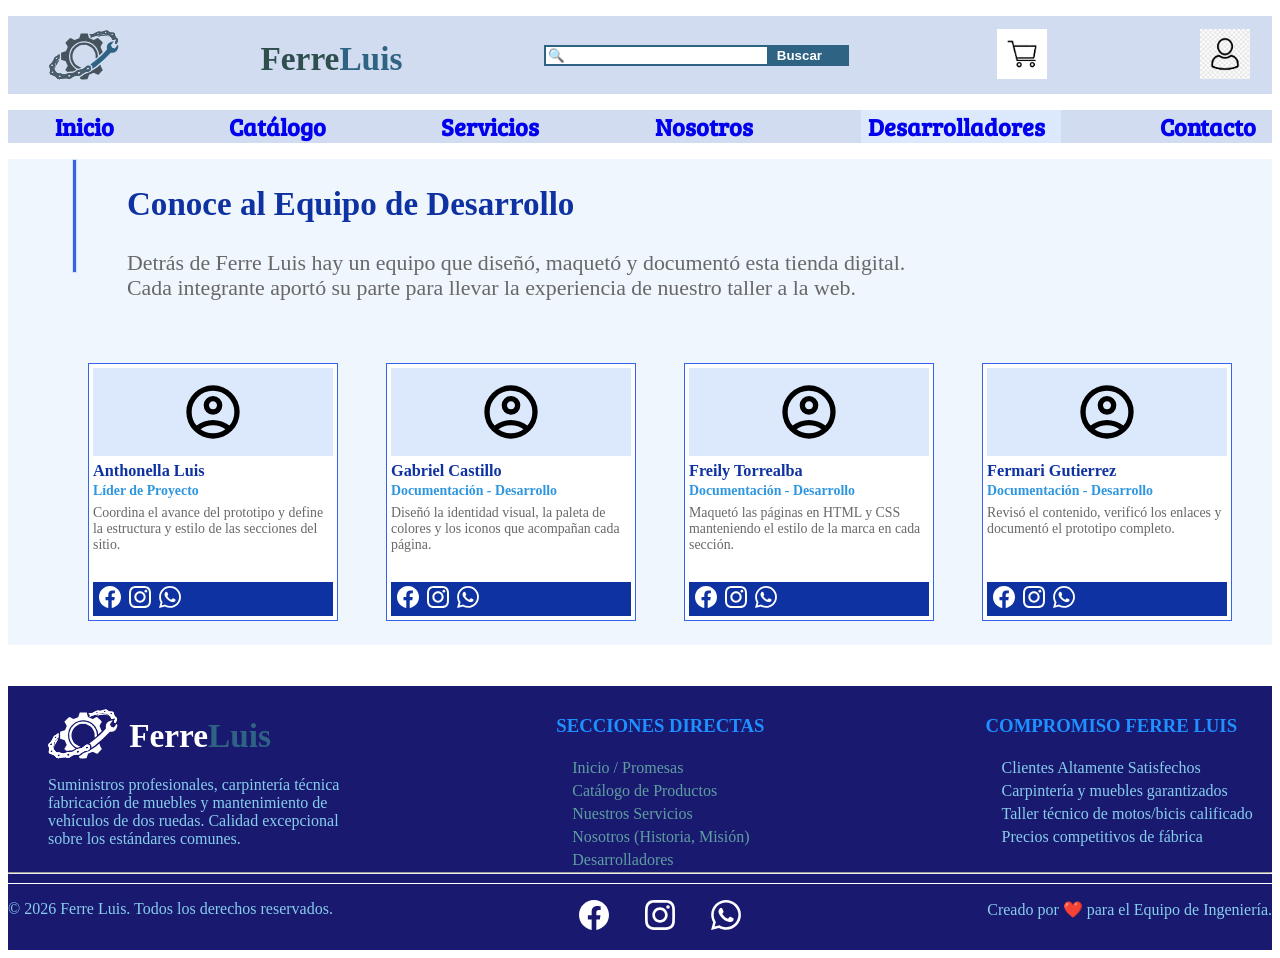
==== desarrolladores.html @ fba2d0c1 "Primer Commit del Proyecto. Se agregó el index, carpetas contenedoras de recursos (css,fonts,imgs) a" ====
<!DOCTYPE html>
<html lang="es">
  <head>
    <meta charset="UTF-8"/>
    <!--deshabilitar el escalado automático de la página web para mayor control de las posiciones
      <meta name="viewport" content="width=device-width, initial-scale=1.0"/>-->
      <link rel="stylesheet" href="style_header_footer.css"/>
      <link rel="stylesheet" href="style_desarrolladores.css"/>
    <title>Desarrolladores</title>
  </head>
  <body>
    <header>
      <ul id="topbar">
        <li class="topbar_box">
          <img id="company_logo" src="IMG/SVG/Logo.svg" alt="Logo"></img>
        </li>
        <li class="topbar_box">
          <h1 class="company_name_ferre">Ferre</h1>
        </li>
        <li class="topbar_box">
          <input class="search_bar" type="text" placeholder="🔍"><button class="search_bar">Buscar</button>
        </li>
        <li class="topbar_box">
          <button class="direct_access"><img src="IMG/cart.png" alt="Compra" width="50px" height="50px"></img></button>
        </li>
        <li class="topbar_box">
          <button class="direct_access"><img src="IMG/profile.jpg" alt="Registro" width="50px" height="50px"></img></button>
        </li>
      </ul>
      <!--comienza la barra de navegacion-->
      <nav>
        <ul id="topbar">
          <li class="topbar_box">
            <h2 class="topbar_text"><a class="topbar_link" href="index.html">Inicio</a></h2>
          </li>
          <li class="topbar_box">
            <h2 class="topbar_text"><a class="topbar_link" href="index.html#catalogo">Catálogo</a></h2>
          </li>
          <li class="topbar_box">
            <h2 class="topbar_text"><a class="topbar_link" href="servicio.html">Servicios</a></h2>
          </li>
          <li class="topbar_box">
            <h2 class="topbar_text"><a class="topbar_link" href="nosotros.html">Nosotros</a></h2>
          </li>
          <div class="actual_page">
            <li class="topbar_box">
              <h2 class="topbar_text"><a class="topbar_link" href="desarrolladores.html">Desarrolladores</a></h2>
            </li>
          </div>
          <li class="topbar_box">
            <h2 class="topbar_text"><a class="topbar_link" href="#contacto">Contacto</a></h2>
          </li>
        </ul>
      </nav>
      <!--termina la barra de navegacion-->
    </header>
    <main>
      <section id="desarrolladores">
        <span class="devs_heading">
          <div class="blueline"></div>
          <div class="devs_title">
            <h2 class="devs_title">Conoce al Equipo de Desarrollo</h2>
            <p class="devs_title">Detrás de Ferre Luis hay un equipo que diseñó, maquetó y documentó esta tienda digital.<br>Cada integrante aportó su parte para llevar la experiencia de nuestro taller a la web.</p>
          </div>
        </span>
        <ul class="devs_blocks">
          <li class="devs_box">
            <div class="devs_block">
              <div class="devs_avatar_box">
                <img class="devs_avatar" src="IMG/SVG/account_circle_.svg" alt="Avatar"></img>
              </div>
              <h4 class="devs_name">Anthonella Luis</h4>
              <span class="devs_role">Líder de Proyecto</span>
              <p class="devs_text">Coordina el avance del prototipo y define la estructura y estilo de las secciones del sitio.</p>
              <ul class="devs_social">
                <li class="devs_social_item"><a class="devs_link" href="#"><img src="IMG/SVG/facebook.svg" alt="Facebook" width="22px" height="22px"></img></a></li>
                <li class="devs_social_item"><a class="devs_link" href="#"><img src="IMG/SVG/instagram.svg" alt="Instagram" width="22px" height="22px"></img></a></li>
                <li class="devs_social_item"><a class="devs_link" href="#"><img src="IMG/SVG/whatsapp.svg" alt="WhatsApp" width="22px" height="22px"></img></a></li>
              </ul>
            </div>
          </li>
          <li class="devs_box">
            <div class="devs_block">
              <div class="devs_avatar_box">
                <img class="devs_avatar" src="IMG/SVG/account_circle_.svg" alt="Avatar"></img>
              </div>
              <h4 class="devs_name">Gabriel Castillo</h4>
              <span class="devs_role">Documentación - Desarrollo</span>
              <p class="devs_text">Diseñó la identidad visual, la paleta de colores y los iconos que acompañan cada página.</p>
              <ul class="devs_social">
                <li class="devs_social_item"><a class="devs_link" href="#"><img src="IMG/SVG/facebook.svg" alt="Facebook" width="22px" height="22px"></img></a></li>
                <li class="devs_social_item"><a class="devs_link" href="#"><img src="IMG/SVG/instagram.svg" alt="Instagram" width="22px" height="22px"></img></a></li>
                <li class="devs_social_item"><a class="devs_link" href="#"><img src="IMG/SVG/whatsapp.svg" alt="WhatsApp" width="22px" height="22px"></img></a></li>
              </ul>
            </div>
          </li>
          <li class="devs_box">
            <div class="devs_block">
              <div class="devs_avatar_box">
                <img class="devs_avatar" src="IMG/SVG/account_circle_.svg" alt="Avatar"></img>
              </div>
              <h4 class="devs_name">Freily Torrealba</h4>
              <span class="devs_role">Documentación - Desarrollo</span>
              <p class="devs_text">Maquetó las páginas en HTML y CSS manteniendo el estilo de la marca en cada sección.</p>
              <ul class="devs_social">
                <li class="devs_social_item"><a class="devs_link" href="#"><img src="IMG/SVG/facebook.svg" alt="Facebook" width="22px" height="22px"></img></a></li>
                <li class="devs_social_item"><a class="devs_link" href="#"><img src="IMG/SVG/instagram.svg" alt="Instagram" width="22px" height="22px"></img></a></li>
                <li class="devs_social_item"><a class="devs_link" href="#"><img src="IMG/SVG/whatsapp.svg" alt="WhatsApp" width="22px" height="22px"></img></a></li>
              </ul>
            </div>
          </li>
          <li class="devs_box">
            <div class="devs_block">
              <div class="devs_avatar_box">
                <img class="devs_avatar" src="IMG/SVG/account_circle_.svg" alt="Avatar"></img>
              </div>
              <h4 class="devs_name">Fermari Gutierrez</h4>
              <span class="devs_role">Documentación - Desarrollo</span>
              <p class="devs_text">Revisó el contenido, verificó los enlaces y documentó el prototipo completo.</p>
              <ul class="devs_social">
                <li class="devs_social_item"><a class="devs_link" href="#"><img src="IMG/SVG/facebook.svg" alt="Facebook" width="22px" height="22px"></img></a></li>
                <li class="devs_social_item"><a class="devs_link" href="#"><img src="IMG/SVG/instagram.svg" alt="Instagram" width="22px" height="22px"></img></a></li>
                <li class="devs_social_item"><a class="devs_link" href="#"><img src="IMG/SVG/whatsapp.svg" alt="WhatsApp" width="22px" height="22px"></img></a></li>
              </ul>
            </div>
          </li>
        </ul>
      </section>
    </main>
    <footer>
      <ul id="bottom">
        <li class="foot1">
          <img class="logofooter" src="IMG/SVG/Logo_footer.svg" alt="Footer Logo" width="70px" height="70px"></img>
          <h2 class="company_name_ferre">Ferre</h2>
          <p class="bottom_description">Suministros profesionales, carpintería técnica<br>
          fabricación de muebles y mantenimiento de <br>vehículos de dos ruedas. Calidad excepcional<br>
          sobre los estándares comunes.</p>
        </li>
        <li class="foot2">
          <h3 class="bottom_text">Secciones Directas</h3>
          <ul class="bottom_box">
            <li class="bottom_text"><a class="bottom_link" href="index.html">Inicio / Promesas</a></li>
            <li class="bottom_text"><a class="bottom_link" href="index.html#catalogo">Catálogo de Productos</a></li>
            <li class="bottom_text"><a class="bottom_link" href="servicio.html">Nuestros Servicios</a></li>
            <li class="bottom_text"><a class="bottom_link" href="nosotros.html">Nosotros (Historia, Misión)</a></li>
            <li class="bottom_text"><a class="bottom_link" href="desarrolladores.html">Desarrolladores</a></li>
          </ul>
        </li>
        <li class="foot3">
          <h3 class="bottom_text">Compromiso Ferre Luis</h3>
          <ul class="bottom_box">
            <li class="bottom_text">Clientes Altamente Satisfechos</li>
            <li class="bottom_text">Carpintería y muebles garantizados</li>
            <li class="bottom_text">Taller técnico de motos/bicis calificado</li>
            <li class="bottom_text">Precios competitivos de fábrica</li>
          </ul>
        </li>
      </ul>
      <hr>
      <span class="copyright">
        <p class="right1">©️ 2026 Ferre Luis. Todos los derechos reservados.</p>
        <p>
          <img class="social_network" src="IMG/SVG/facebook.svg"  width="30px" height="30px"></img>
          <img class="social_network" src="IMG/SVG/instagram.svg"  width="30px" height="30px"></img>
          <img class="social_network" src="IMG/SVG/whatsapp.svg" width="30px" height="30px"></img>
        </p>
        <p class="right2">Creado por ❤️ para el Equipo de Ingeniería.</p>
      </span>
    </footer>
  </body>
</html>
---- style_header_footer.css ----
@font-face {
  font-family: "Montserrat";
  src: url("fonts/Montserrat-Regular.otf") format("opentype");
  font-family: "Bree Serif";
  src: url("fonts/BreeSerif-Regular.ttf") format("truetype");
}
/*header*/
#topbar {
  background-color: #D1DCF1;
  display: flex;
  list-style: none;
  justify-content: space-between;
}
#company_logo { 
  margin-top: 0;
  margin-left: 1px;
  display: flex;
  list-style: none;
  text-align: center;
  width: 70px;
  height: 70px;
}
  .topbar_box {
    display: flex;
    align-items: center;
    margin-right: 16px;
  }
  .company_name_ferre {
    margin-top: 24px;
    color: #2f4f4f;
    text-align: center;
    font-family: "Montserrat", serif;
    font-size: 25.0pt;
  }
  header .company_name_ferre {
    margin-bottom: 1rem;
  }

  .company_name_ferre::after { 
    margin-top: 24px;
    color:  #2F6383;
    /* tentativo?#8bb0ff*/
    text-align: center;
    content: "Luis";
    font-size: 25.00pt;
  }
  .topbar_link:link {
    text-decoration: none;
  }  
  .topbar_text {
    font-family: "Bree Serif", serif;
    margin: 0 0 0 7px;
    text-align: center;
    font-size: 18.00pt;
  }
  .actual_page {
    background-color: #DCE9FC;
  }
  .search_bar {
    border: 2px solid #2F6383;
    padding-right: 50px;
  }
  button[class="search_bar"] {
    color: white;
    background-color: #2F6383;
    border: 2px solid #2F6383;
    font-weight: bold;
    padding-right: 25px;
  }
  .direct_access {
    background-color: #D1DCF1;
    border: none;
  }


/* footer*/
#bottom {
  background-color: #191970;
  color: #87ceeb;
  display: flex;
  height: 12.3rem;
  list-style: none;
  justify-content: space-between;
  position: relative;
  top: 1.6rem;
  .foot1 {
    /*keyword cambio a llamarse logofooter*/
    margin-top: 0.8rem;
    margin-bottom: 0.8rem;
    padding-top: 0.8rem;
    padding-bottom: 0.8rem;
    .logofooter { 
      position: relative;
      bottom: 0.8rem;
      width: 70px;
      height: 70px;
    }
    h2[class="company_name_ferre"] {
      position: relative;
      bottom: 5.8rem;
      left: 0.4rem;
      color: #ffffff;
    }    
    p[class="bottom_description"] {
      position: relative;
      bottom: 6.2rem;
    }
  }
  .foot2 {
    margin-top: 0.8rem;
    margin-bottom: 0.8rem;
    padding-top: 0.8rem;
    padding-bottom: 0.8rem;
  }  
  .foot3 {
    margin-top: 0.8rem;
    margin-bottom: 0.8rem;
    padding-top: 0.8rem;
    padding-bottom: 0.8rem;
  }
  .foot4 {
    margin-top: 0.8rem;
    margin-bottom: 0.8rem;
    padding-top: 0.8rem;
    padding-bottom: 0.8rem;
  }
  h3[class="bottom_text"] {
    color: #1e90ff;
    margin: 0.1rem;
    padding: 0.1rem;
    text-transform: uppercase;
  }
  h3[class="bottom_description"] {
    color: #1e90ff;
    top: 2px;
    left: 4px;
    margin: 0.1rem;
    bottom: 0.1rem;
  }
  .bottom_box {

    padding: 1rem;
    li[class="bottom_text"] {
      margin: 0.1rem;
      padding: 0.1rem;
      list-style: none;
    }
    a[class="bottom_link"] {
    text-decoration: none;
    }
    a[class="bottom_link"]:link {
      color: #5f9ea0;
    }
    a[class="bottom_link"]:visited {
      color: #8be8ff;

      /*el color era #8a2be2;*/
    }
  }  
}  
hr {
  position: relative;
  bottom: 0.1rem;
}
.copyright {
  background-color: #191970;
  color: #87ceeb;
  display: flex;
  position: relative;
  justify-content: space-between;
  .right1 {
    text-align: left;
  }
  .right2 {
    text-align: left;
  }
  .social_network {
    position: relative;
    padding-left: 1rem;
    padding-right: 1rem;
  }
}
---- style_desarrolladores.css ----
#desarrolladores {
  background-color: #EFF6FE;
  .devs_heading {
    margin: 4px;
    margin-left: 64px;
    display: flex;
    .blueline {
      margin-right: 50px;
      width: 1px;
      height: 110px;
      padding: 1px;
      background-color: #3763EA;
      border: 1px solid #D0E3FF;
    }
    .devs_title {
      font-family: "Montserrat", serif;
      h2[class="devs_title"] {
        color: #0E32A1;
        font-size: 24.8pt;
      }
      p[class="devs_title"] {
        color: #686868;
        font-size: 16.4pt;
      }
    }
  }
  .devs_blocks {
    display: flex;
    list-style: none;
    justify-content: center;
    flex-wrap: wrap;
    .devs_box {
      background-color: white;
      border: 0.1px solid #3763EA;
      margin: 24px;
      width: 248px;
      height: 256px;
      .devs_block {
        font-family: "Montserrat", serif;
        margin: 4px;
        height: calc(100% - 8px);
        display: flex;
        flex-direction: column;
        .devs_avatar_box {
          background-color: #DCE9FC;
          display: flex;
          justify-content: center;
          padding: 12px 14px;
          .devs_avatar {
            width: 64px;
            height: 64px;
          }
        }
        h4[class="devs_name"] {
          color: #0E32A1;
          font-size: 12.2pt;
          margin: 6px 0 2px;
        }
        .devs_role {
          color: #2E96E0;
          font-size: 10.4pt;
          font-weight: bold;
        }
        p[class="devs_text"] {
          color: #686868;
          font-size: 10.4pt;
          margin-top: 6px;
        }
        .devs_social {
          display: flex;
          list-style: none;
          margin-top: auto;
          background-color: #0E32A1;
          padding: 4px 6px;
          .devs_social_item {
            margin-right: 8px;
          }
        }
      }
    }
  }
}
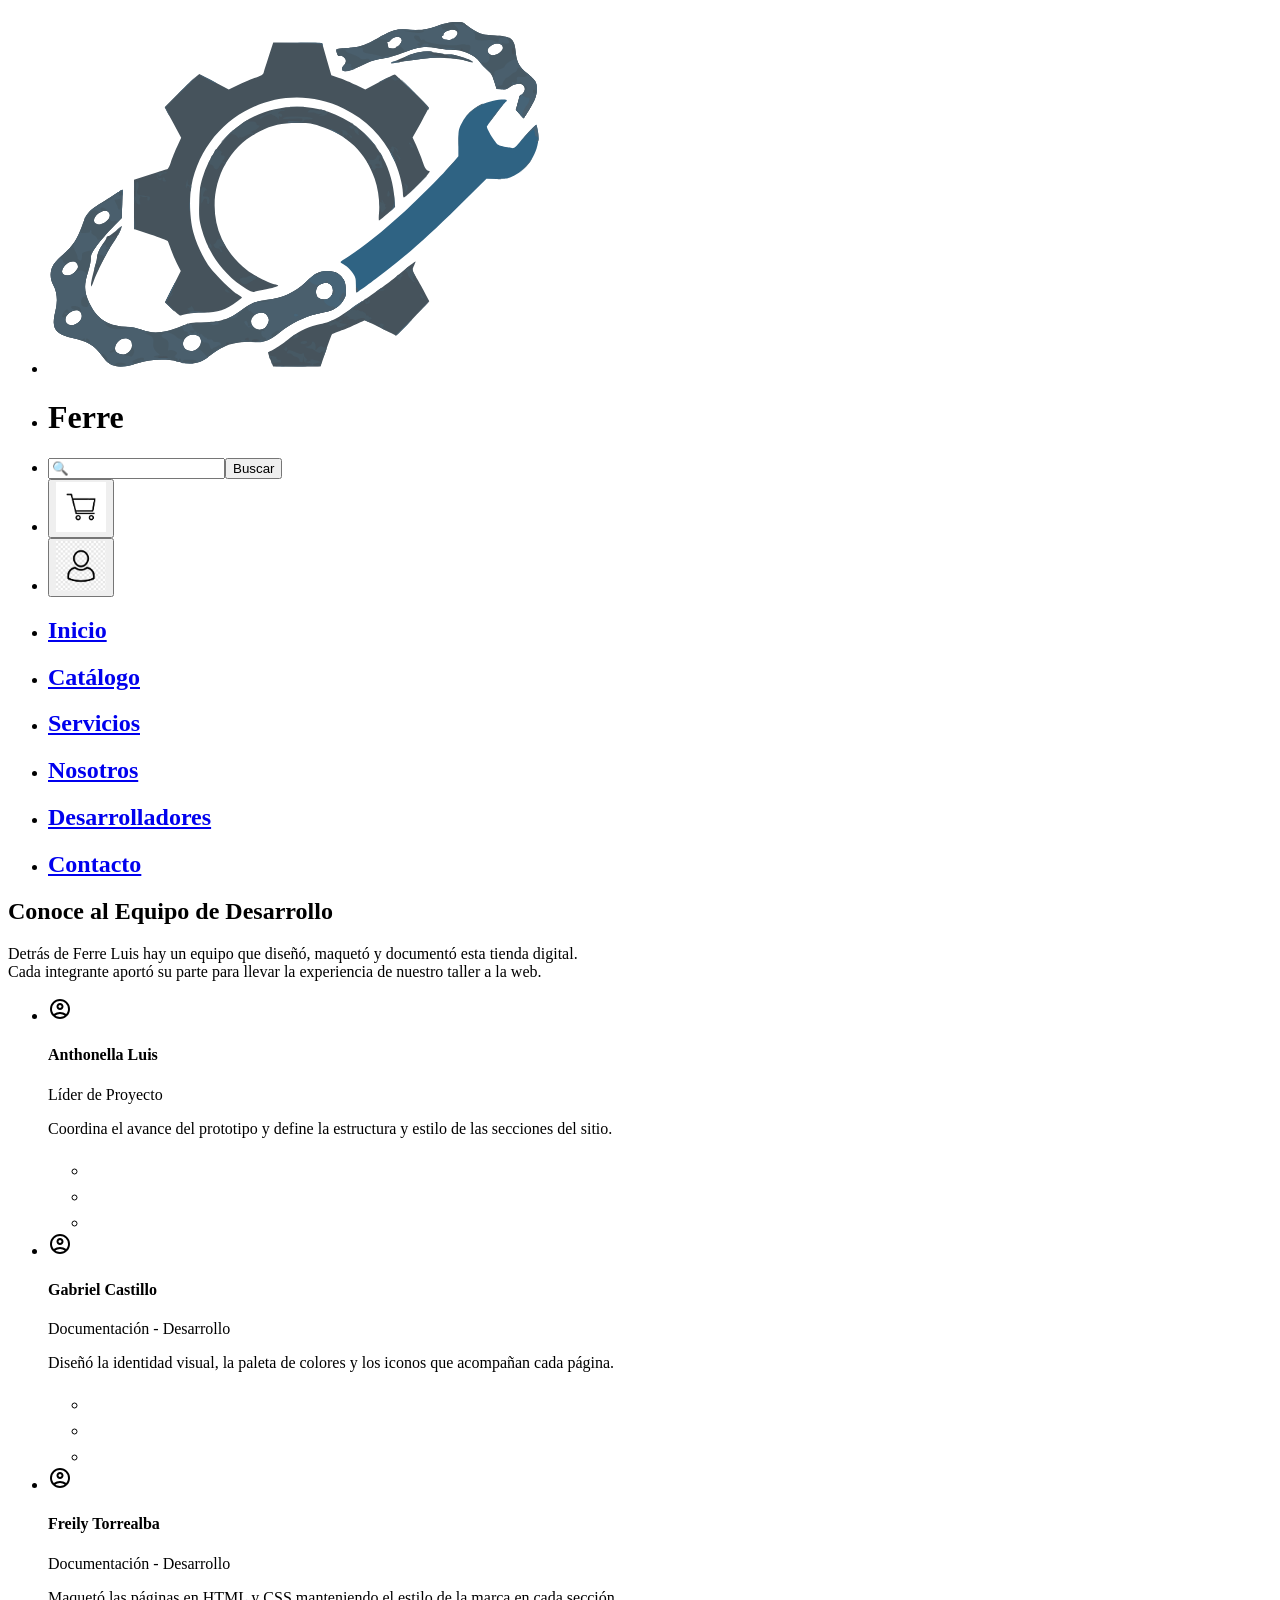
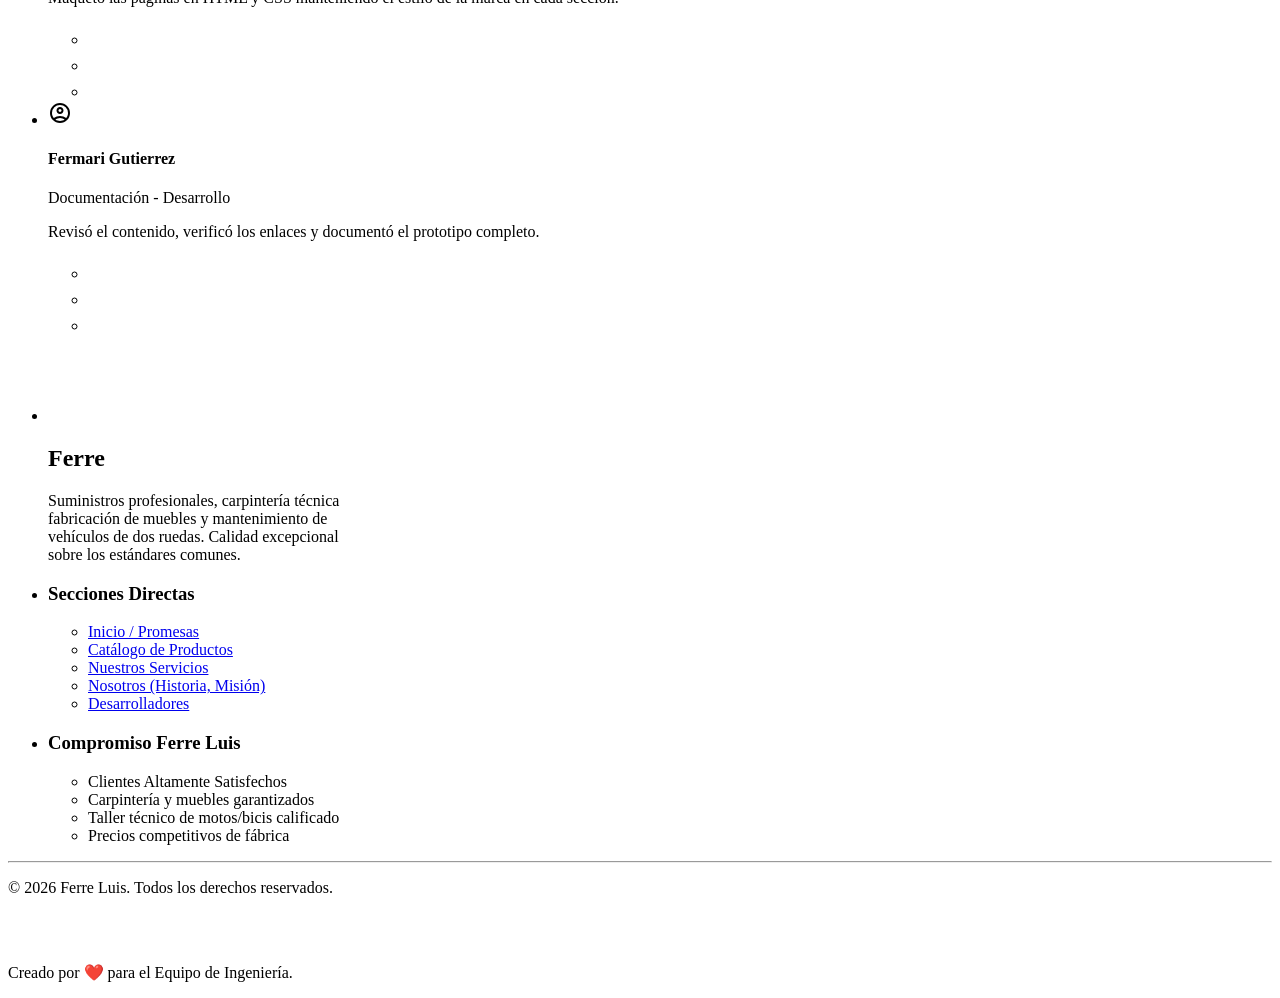
==== commit 28b5dde7: "Segundo Commit v1.1" ====
--- a/desarrolladores.html
+++ b/desarrolladores.html
@@ -4,8 +4,8 @@
     <meta charset="UTF-8"/>
     <!--deshabilitar el escalado automático de la página web para mayor control de las posiciones
       <meta name="viewport" content="width=device-width, initial-scale=1.0"/>-->
-      <link rel="stylesheet" href="style_header_footer.css"/>
-      <link rel="stylesheet" href="style_desarrolladores.css"/>
+      <link rel="stylesheet" href="css/style_header_footer.css"/>
+      <link rel="stylesheet" href="css/style_desarrolladores.css"/>
     <title>Desarrolladores</title>
   </head>
   <body>
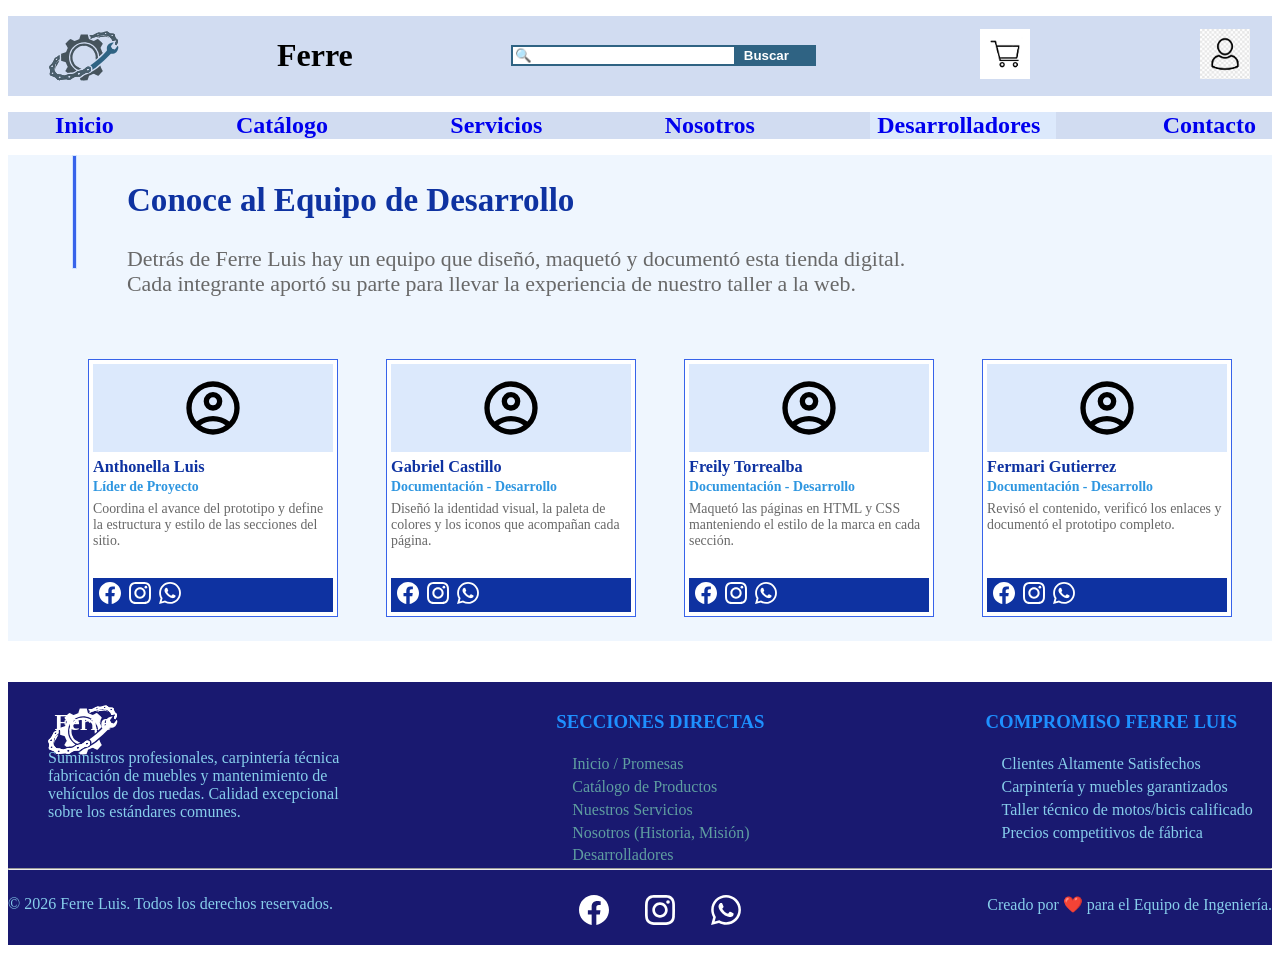
==== commit dc9ee674: "Tercer Commit 1.2v" ====
--- a/desarrolladores.html
+++ b/desarrolladores.html
@@ -4,8 +4,8 @@
     <meta charset="UTF-8"/>
     <!--deshabilitar el escalado automático de la página web para mayor control de las posiciones
       <meta name="viewport" content="width=device-width, initial-scale=1.0"/>-->
-      <link rel="stylesheet" href="css/style_header_footer.css"/>
-      <link rel="stylesheet" href="css/style_desarrolladores.css"/>
+      <link rel="stylesheet" href="CSS/style_header_footer.css"/>
+      <link rel="stylesheet" href="CSS/style_desarrolladores.css"/>
     <title>Desarrolladores</title>
   </head>
   <body>
--- a/CSS/style_header_footer.css
+++ b/CSS/style_header_footer.css
@@ -0,0 +1,199 @@
+
+@font-face {
+  font-family: "Montserrat";
+  src: url("fonts/Montserrat-Regular.otf") format("opentype");
+  font-family: "Bree Serif";
+  src: url("fonts/BreeSerif-Regular.ttf") format("truetype");
+}
+/*header*/
+#topbar {
+  background-color: #D1DCF1;
+  display: flex;
+  list-style: none;
+  justify-content: space-between;
+}
+#company_logo { 
+  margin-top: 0;
+  margin-left: 1px;
+  display: flex;
+  list-style: none;
+  text-align: center;
+  width: 70px;
+  height: 70px;
+}
+  .topbar_box {
+    display: flex;
+    align-items: center;
+    margin-right: 16px;
+  }
+  /*.company_name_ferre {
+    margin-top: 24px;
+    color: #2f4f4f;
+    text-align: center;
+    font-family: "Montserrat", serif;
+    font-size: 25.0pt;
+  }
+  header .company_name_ferre {
+    margin-bottom: 1rem;
+  }
+
+  .company_name_ferre::after { 
+    margin-top: 24px;
+    color:  #2F6383;
+    /*comentario: tentativo?#8bb0ff*//*
+    text-align: center;
+    content: "Luis";
+    font-size: 25.00pt;
+  } 
+  */
+.company_name {
+    margin: 0;
+    font-family: "Montserrat", serif;
+    font-size: 25pt;
+}
+
+/* Color de "Ferre" */
+.text-ferre {
+    color: #2f4f4f;
+}
+
+/* Color de "Luis" */
+.text-luis {
+    color: #2f6383;
+}
+  .topbar_link:link {
+    text-decoration: none;
+  }  
+  .topbar_text {
+    font-family: "Bree Serif", serif;
+    margin: 0 0 0 7px;
+    text-align: center;
+    font-size: 18.00pt;
+  }
+  .actual_page {
+    background-color: #DCE9FC;
+  }
+  .search_bar {
+    border: 2px solid #2F6383;
+    padding-right: 50px;
+  }
+  button[class="search_bar"] {
+    color: white;
+    background-color: #2F6383;
+    border: 2px solid #2F6383;
+    font-weight: bold;
+    padding-right: 25px;
+  }
+  .direct_access {
+    background-color: #D1DCF1;
+    border: none;
+  }
+
+
+/* footer*/
+#bottom {
+  background-color: #191970;
+  color: #87ceeb;
+  display: flex;
+  height: 12.3rem;
+  list-style: none;
+  justify-content: space-between;
+  position: relative;
+  top: 1.6rem;
+  .foot1 {
+    /*keyword cambio a llamarse logofooter*/
+    margin-top: 0.8rem;
+    margin-bottom: 0.8rem;
+    padding-top: 0.8rem;
+    padding-bottom: 0.8rem;
+    .logofooter { 
+      position: relative;
+      bottom: 0.8rem;
+      width: 70px;
+      height: 70px;
+    }
+    h2[class="company_name_ferre"] {
+      position: relative;
+      bottom: 5.8rem;
+      left: 0.4rem;
+      color: #ffffff;
+    }    
+    p[class="bottom_description"] {
+      position: relative;
+      bottom: 6.2rem;
+    }
+  }
+  .foot2 {
+    margin-top: 0.8rem;
+    margin-bottom: 0.8rem;
+    padding-top: 0.8rem;
+    padding-bottom: 0.8rem;
+  }  
+  .foot3 {
+    margin-top: 0.8rem;
+    margin-bottom: 0.8rem;
+    padding-top: 0.8rem;
+    padding-bottom: 0.8rem;
+  }
+  .foot4 {
+    margin-top: 0.8rem;
+    margin-bottom: 0.8rem;
+    padding-top: 0.8rem;
+    padding-bottom: 0.8rem;
+  }
+  h3[class="bottom_text"] {
+    color: #1e90ff;
+    margin: 0.1rem;
+    padding: 0.1rem;
+    text-transform: uppercase;
+  }
+  h3[class="bottom_description"] {
+    color: #1e90ff;
+    top: 2px;
+    left: 4px;
+    margin: 0.1rem;
+    bottom: 0.1rem;
+  }
+  .bottom_box {
+
+    padding: 1rem;
+    li[class="bottom_text"] {
+      margin: 0.1rem;
+      padding: 0.1rem;
+      list-style: none;
+    }
+    a[class="bottom_link"] {
+    text-decoration: none;
+    }
+    a[class="bottom_link"]:link {
+      color: #5f9ea0;
+    }
+    a[class="bottom_link"]:visited {
+      color: #8be8ff;
+
+      /*el color era #8a2be2;*/
+    }
+  }  
+}  
+hr {
+  position: relative;
+  bottom: 0.1rem;
+}
+.copyright {
+  background-color: #191970;
+  color: #87ceeb;
+  display: flex;
+  position: relative;
+  justify-content: space-between;
+  .right1 {
+    text-align: left;
+  }
+  .right2 {
+    text-align: left;
+  }
+  .social_network {
+    position: relative;
+    padding-left: 1rem;
+    padding-right: 1rem;
+  }
+}
--- a/CSS/style_desarrolladores.css
+++ b/CSS/style_desarrolladores.css
@@ -0,0 +1,82 @@
+#desarrolladores {
+  background-color: #EFF6FE;
+  .devs_heading {
+    margin: 4px;
+    margin-left: 64px;
+    display: flex;
+    .blueline {
+      margin-right: 50px;
+      width: 1px;
+      height: 110px;
+      padding: 1px;
+      background-color: #3763EA;
+      border: 1px solid #D0E3FF;
+    }
+    .devs_title {
+      font-family: "Montserrat", serif;
+      h2[class="devs_title"] {
+        color: #0E32A1;
+        font-size: 24.8pt;
+      }
+      p[class="devs_title"] {
+        color: #686868;
+        font-size: 16.4pt;
+      }
+    }
+  }
+  .devs_blocks {
+    display: flex;
+    list-style: none;
+    justify-content: center;
+    flex-wrap: wrap;
+    .devs_box {
+      background-color: white;
+      border: 0.1px solid #3763EA;
+      margin: 24px;
+      width: 248px;
+      height: 256px;
+      .devs_block {
+        font-family: "Montserrat", serif;
+        margin: 4px;
+        height: calc(100% - 8px);
+        display: flex;
+        flex-direction: column;
+        .devs_avatar_box {
+          background-color: #DCE9FC;
+          display: flex;
+          justify-content: center;
+          padding: 12px 14px;
+          .devs_avatar {
+            width: 64px;
+            height: 64px;
+          }
+        }
+        h4[class="devs_name"] {
+          color: #0E32A1;
+          font-size: 12.2pt;
+          margin: 6px 0 2px;
+        }
+        .devs_role {
+          color: #2E96E0;
+          font-size: 10.4pt;
+          font-weight: bold;
+        }
+        p[class="devs_text"] {
+          color: #686868;
+          font-size: 10.4pt;
+          margin-top: 6px;
+        }
+        .devs_social {
+          display: flex;
+          list-style: none;
+          margin-top: auto;
+          background-color: #0E32A1;
+          padding: 4px 6px;
+          .devs_social_item {
+            margin-right: 8px;
+          }
+        }
+      }
+    }
+  }
+}
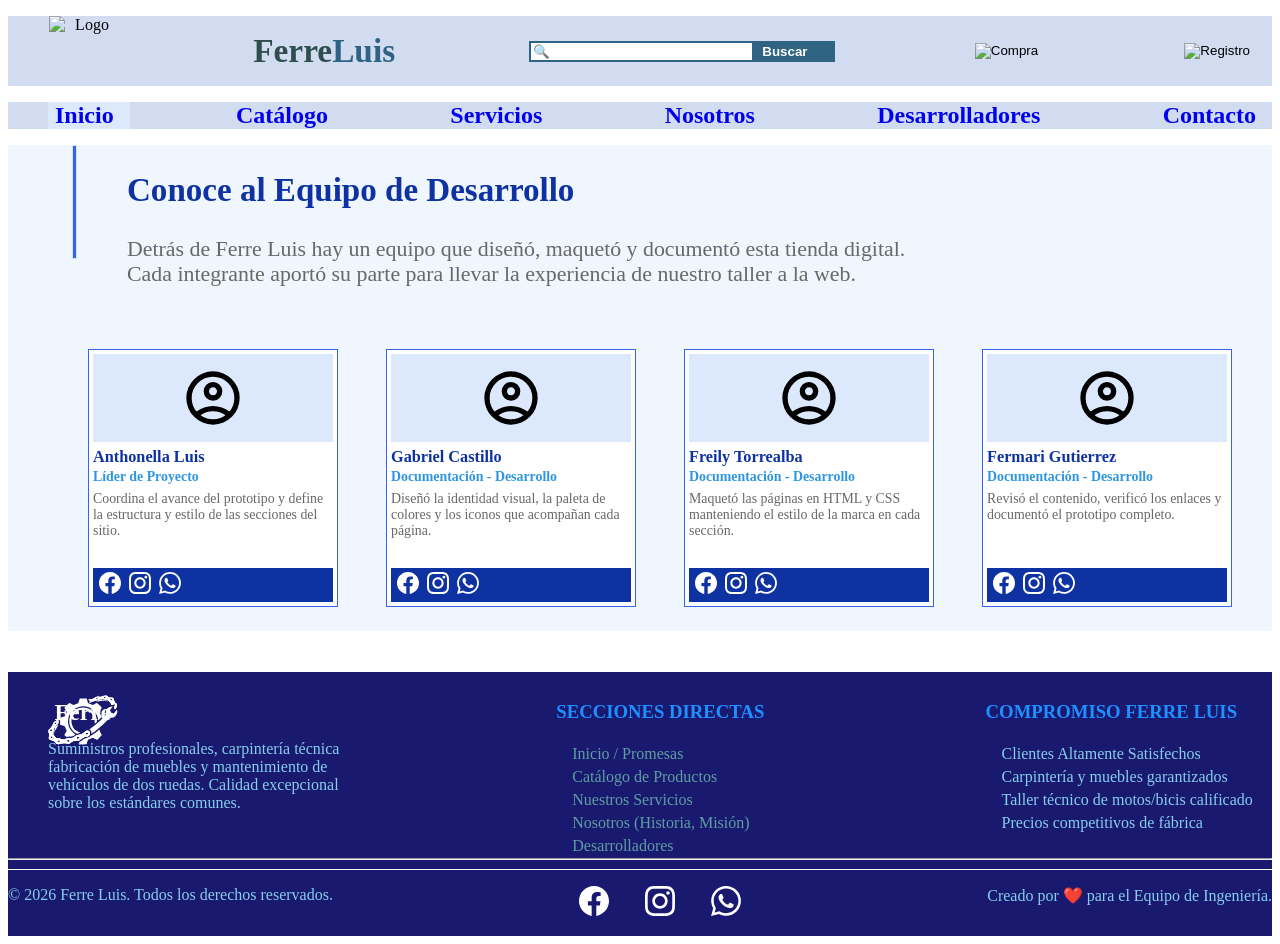
==== commit c679faaa: "Cuarto Commit v1.3" ====
--- a/desarrolladores.html
+++ b/desarrolladores.html
@@ -2,8 +2,6 @@
 <html lang="es">
   <head>
     <meta charset="UTF-8"/>
-    <!--deshabilitar el escalado automático de la página web para mayor control de las posiciones
-      <meta name="viewport" content="width=device-width, initial-scale=1.0"/>-->
       <link rel="stylesheet" href="CSS/style_header_footer.css"/>
       <link rel="stylesheet" href="CSS/style_desarrolladores.css"/>
     <title>Desarrolladores</title>
@@ -12,46 +10,50 @@
     <header>
       <ul id="topbar">
         <li class="topbar_box">
-          <img id="company_logo" src="IMG/SVG/Logo.svg" alt="Logo"></img>
+          <img id="company_logo" src="IMG/SVG/logo.svg" alt="Logo"></img>
         </li>
         <li class="topbar_box">
-          <h1 class="company_name_ferre">Ferre</h1>
+           <!-- division-->
+            <h1 class="company_name">
+              <span class="text-ferre">Ferre</span><span class="text-luis">Luis</span>
+            </h1>
+        </li>
+        <!-- division-->
+        <li class="topbar_box">
+          <input class="search_bar" type="text" placeholder="🔍"><button class="search_bar">Buscar</button>
+      </li>
+        <li class="topbar_box">
+          <button class="direct_access"><img src="images/cart.png" alt="Compra" width="50px" height="50px"></img></button>
         </li>
         <li class="topbar_box">
-          <input class="search_bar" type="text" placeholder="🔍"><button class="search_bar">Buscar</button>
-        </li>
-        <li class="topbar_box">
-          <button class="direct_access"><img src="IMG/cart.png" alt="Compra" width="50px" height="50px"></img></button>
-        </li>
-        <li class="topbar_box">
-          <button class="direct_access"><img src="IMG/profile.jpg" alt="Registro" width="50px" height="50px"></img></button>
+          <button class="direct_access"><img src="images/profile.jpg" alt="Registro" width="50px" height="50px"></img></button>
         </li>
       </ul>
       <!--comienza la barra de navegacion-->
       <nav>
         <ul id="topbar">
+          <div class="actual_page">
+            <li class="topbar_box">
+              <h2 class="topbar_text"><a class="topbar_link" href="index.html">Inicio</a></h2>
+            </li>
+          </div>
           <li class="topbar_box">
-            <h2 class="topbar_text"><a class="topbar_link" href="index.html">Inicio</a></h2>
-          </li>
-          <li class="topbar_box">
-            <h2 class="topbar_text"><a class="topbar_link" href="index.html#catalogo">Catálogo</a></h2>
-          </li>
+            <h2 class="topbar_text"><a class="topbar_link" href="productos.html">Catálogo</a></h2>
+          </li>  
           <li class="topbar_box">
             <h2 class="topbar_text"><a class="topbar_link" href="servicio.html">Servicios</a></h2>
           </li>
           <li class="topbar_box">
             <h2 class="topbar_text"><a class="topbar_link" href="nosotros.html">Nosotros</a></h2>
+           </li>
+          <li class="topbar_box">
+            <h2 class="topbar_text"><a class="topbar_link" href="desarrolladores.html">Desarrolladores</a></h2>
           </li>
-          <div class="actual_page">
-            <li class="topbar_box">
-              <h2 class="topbar_text"><a class="topbar_link" href="desarrolladores.html">Desarrolladores</a></h2>
-            </li>
-          </div>
           <li class="topbar_box">
-            <h2 class="topbar_text"><a class="topbar_link" href="#contacto">Contacto</a></h2>
+            <h2 class="topbar_text"><a class="topbar_link" href="#contacto.html">Contacto</a></h2>
           </li>
-        </ul>
-      </nav>
+        </ul>  
+      </nav>  
       <!--termina la barra de navegacion-->
     </header>
     <main>
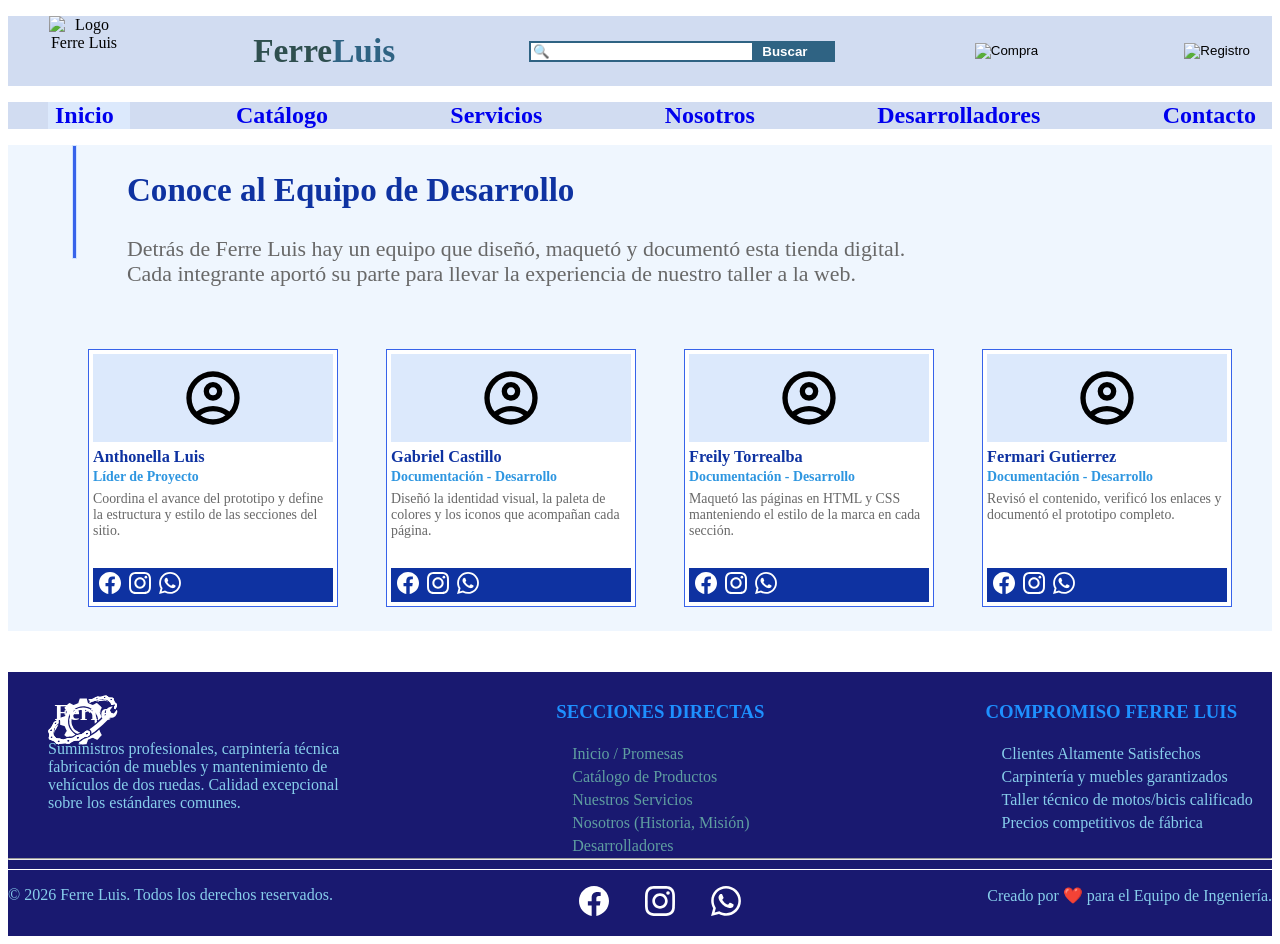
==== commit 7103ffa5: "prueba 2" ====
--- a/desarrolladores.html
+++ b/desarrolladores.html
@@ -10,7 +10,7 @@
     <header>
       <ul id="topbar">
         <li class="topbar_box">
-          <img id="company_logo" src="IMG/SVG/logo.svg" alt="Logo"></img>
+          <img id="company_logo" src="/IMG/SVG/logo.svg" alt="Logo Ferre Luis"></img>
         </li>
         <li class="topbar_box">
            <!-- division-->
@@ -69,7 +69,7 @@
           <li class="devs_box">
             <div class="devs_block">
               <div class="devs_avatar_box">
-                <img class="devs_avatar" src="IMG/SVG/account_circle_.svg" alt="Avatar"></img>
+                <img class="devs_avatar" src="/IMG/SVG/account_circle_.svg" alt="Avatar"></img>
               </div>
               <h4 class="devs_name">Anthonella Luis</h4>
               <span class="devs_role">Líder de Proyecto</span>
--- a/CSS/style_header_footer.css
+++ b/CSS/style_header_footer.css
@@ -54,12 +54,17 @@
 
 /* Color de "Ferre" */
 .text-ferre {
+    display: inline-block;
     color: #2f4f4f;
-}
+    text-align: left;
+
+  }
 
 /* Color de "Luis" */
 .text-luis {
+    display: inline-block;
     color: #2f6383;
+    text-align: left;
 }
   .topbar_link:link {
     text-decoration: none;
